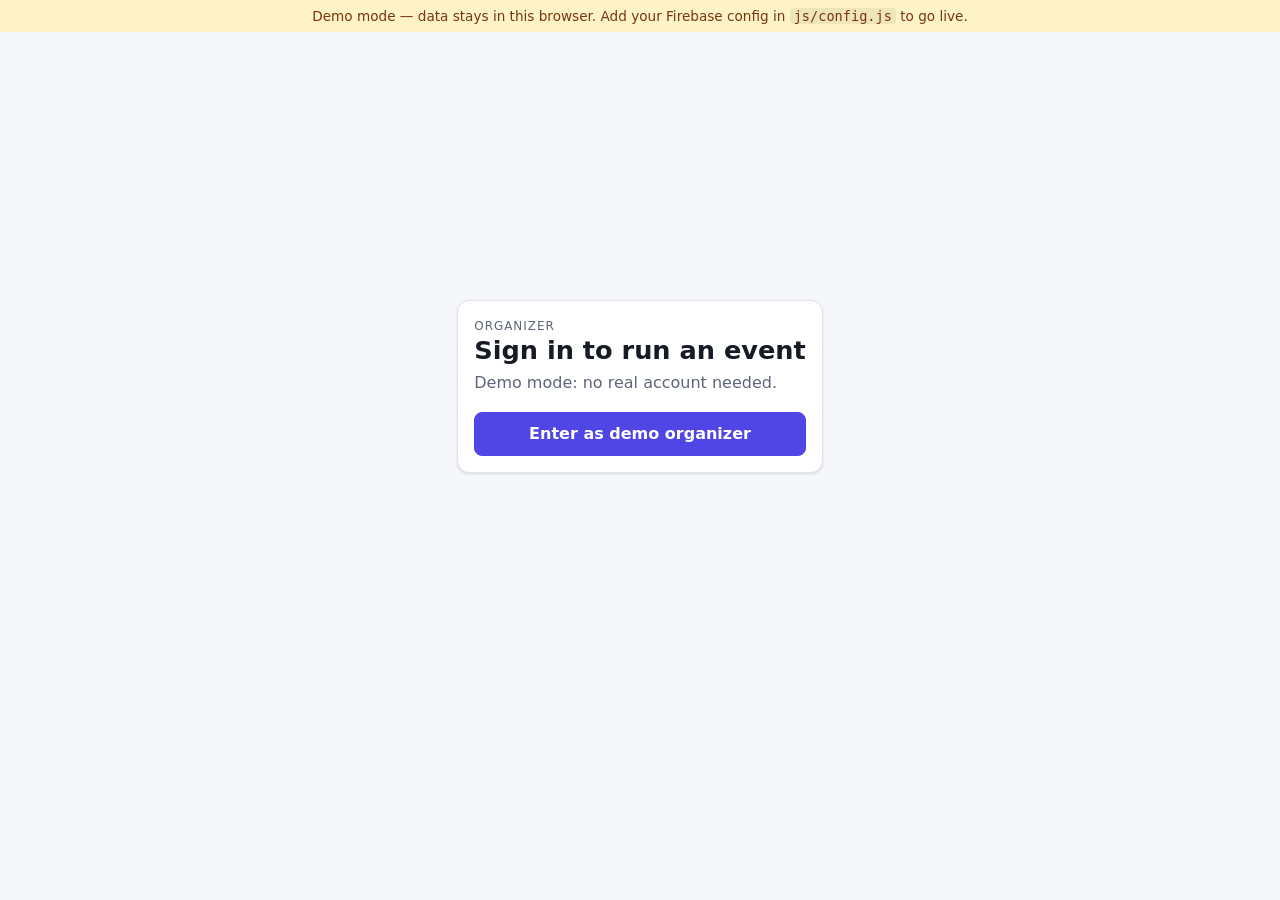
==== admin.html @ ae660f3b "Unconference planner: participant, organizer, and projector views Static GitHub Pages app with Fireb" ====
<!doctype html>
<html lang="en">
<head>
  <meta charset="utf-8" />
  <meta name="viewport" content="width=device-width, initial-scale=1" />
  <title>Unconference Organizer</title>
  <link rel="icon" href="data:image/svg+xml,<svg xmlns='http://www.w3.org/2000/svg' viewBox='0 0 100 100'><text y='.9em' font-size='90'>💡</text></svg>" />
  <link rel="stylesheet" href="css/style.css" />
  <script src="vendor/qrcode.js"></script>
</head>
<body class="page-admin">
  <div id="app"><p class="loading">Loading…</p></div>
  <noscript>This app needs JavaScript.</noscript>
  <script type="module" src="js/admin.js"></script>
</body>
</html>
---- css/style.css ----
:root {
  --bg: #f6f7fb;
  --surface: #ffffff;
  --surface-2: #f0f2f7;
  --text: #161b26;
  --muted: #5d6577;
  --border: #dfe3ec;
  --accent: #4f46e5;
  --accent-ink: #ffffff;
  --accent-soft: #eceafe;
  --ok: #15803d;
  --warn: #b45309;
  --bad: #b91c1c;
  --must: #4f46e5;
  --interested: #0e7490;
  --skip: #6b7280;
  --radius: 12px;
  --shadow: 0 1px 2px rgba(16, 24, 40, 0.06), 0 1px 3px rgba(16, 24, 40, 0.08);
  color-scheme: light;
}
@media (prefers-color-scheme: dark) {
  :root {
    --bg: #0f1218;
    --surface: #181c25;
    --surface-2: #222734;
    --text: #e8ebf2;
    --muted: #9aa3b5;
    --border: #2c3242;
    --accent: #8b85ff;
    --accent-ink: #0f1218;
    --accent-soft: #272552;
    --ok: #4ade80;
    --warn: #fbbf24;
    --bad: #f87171;
    --must: #8b85ff;
    --interested: #22d3ee;
    --skip: #9aa3b5;
    --shadow: none;
    color-scheme: dark;
  }
}

* { box-sizing: border-box; }
html { -webkit-text-size-adjust: 100%; }
body {
  margin: 0;
  background: var(--bg);
  color: var(--text);
  font: 16px/1.5 system-ui, -apple-system, 'Segoe UI', Roboto, sans-serif;
}
h1, h2, h3, h4 { line-height: 1.25; margin: 0 0 0.5rem; }
h1 { font-size: 1.6rem; }
h2 { font-size: 1.3rem; }
h3 { font-size: 1.05rem; }
h4 { font-size: 1rem; }
p { margin: 0 0 0.6rem; }
a { color: var(--accent); }
code { background: var(--surface-2); padding: 0 4px; border-radius: 4px; }

.wrap { max-width: 760px; margin: 0 auto; padding: 16px; }
.wrap.wide { max-width: 1200px; }
.wrap.narrow { max-width: 440px; }
.center-screen { min-height: 80vh; display: grid; place-items: center; }
.loading { color: var(--muted); text-align: center; padding: 3rem 0; }
.muted { color: var(--muted); }
.small { font-size: 0.85rem; }
.error { color: var(--bad); }
.bad { color: var(--bad); }
.center { text-align: center; }
.eyebrow { text-transform: uppercase; letter-spacing: 0.08em; font-size: 0.75rem; color: var(--muted); margin: 0; }
.row { display: flex; gap: 8px; align-items: center; }
.row.between { justify-content: space-between; }
.wrap-row { flex-wrap: wrap; }
.grow { flex: 1; min-width: 0; }
.stack { display: flex; flex-direction: column; gap: 12px; }
.stack.tight { gap: 4px; }

/* ---------- controls ---------- */
input, select, textarea {
  font: inherit;
  color: inherit;
  background: var(--surface);
  border: 1px solid var(--border);
  border-radius: 8px;
  padding: 8px 10px;
  width: 100%;
  max-width: 100%;
}
input[type='checkbox'], input[type='radio'] { width: auto; accent-color: var(--accent); }
input[type='color'] { width: 40px; height: 40px; padding: 2px; flex: none; }
input[type='number'] { width: 80px; }
input[type='time'] { width: auto; }
input:focus, select:focus, textarea:focus, button:focus-visible { outline: 2px solid var(--accent); outline-offset: 1px; }
label { display: flex; flex-direction: column; gap: 4px; font-weight: 500; font-size: 0.95rem; }
label.check { flex-direction: row; align-items: center; gap: 8px; font-weight: 400; }
label.inline { flex-direction: row; align-items: center; gap: 6px; font-weight: 400; }
fieldset { border: 1px solid var(--border); border-radius: 8px; padding: 8px 12px 12px; margin: 0; display: flex; flex-wrap: wrap; gap: 6px; }
fieldset label.check { width: 100%; }
legend { font-size: 0.85rem; color: var(--muted); padding: 0 4px; }
.big-input { font-size: 1.4rem; text-align: center; letter-spacing: 0.05em; padding: 12px; margin-bottom: 12px; }
.small-input { padding: 4px 8px; font-size: 0.85rem; }
.mono { font-family: ui-monospace, Menlo, Consolas, monospace; font-size: 0.8rem; }
textarea { resize: vertical; }

.btn {
  font: inherit;
  font-weight: 600;
  border: 1px solid var(--border);
  background: var(--surface);
  color: var(--text);
  border-radius: 8px;
  padding: 9px 14px;
  cursor: pointer;
  text-decoration: none;
  display: inline-flex;
  align-items: center;
  justify-content: center;
  gap: 6px;
  white-space: nowrap;
}
.btn:hover:not(:disabled) { border-color: var(--accent); }
.btn:disabled { opacity: 0.45; cursor: not-allowed; }
.btn.primary { background: var(--accent); border-color: var(--accent); color: var(--accent-ink); }
.btn.ghost { background: transparent; }
.btn.small { padding: 5px 10px; font-size: 0.85rem; }
.btn.block { width: 100%; margin-top: 8px; }
.btn.danger, .link.danger, .icon-btn.danger { color: var(--bad); }
.link { background: none; border: 0; padding: 0; color: var(--accent); cursor: pointer; font: inherit; text-decoration: underline; text-underline-offset: 2px; }
.link.muted { color: var(--muted); }
.icon-btn {
  border: 1px solid var(--border);
  background: var(--surface);
  color: var(--text);
  width: 34px;
  height: 34px;
  border-radius: 8px;
  cursor: pointer;
  font-size: 0.8rem;
  flex: none;
}
.icon-btn:disabled { opacity: 0.3; cursor: default; }
.chip {
  border: 1px solid var(--border);
  background: var(--surface);
  color: var(--text);
  border-radius: 999px;
  padding: 4px 12px;
  font: inherit;
  font-size: 0.85rem;
  cursor: pointer;
  display: inline-flex;
  align-items: center;
  gap: 4px;
}
.chip.on { background: var(--accent-soft); border-color: var(--accent); color: var(--text); }
.chip[style*='--c'].on { border-color: var(--c); background: color-mix(in srgb, var(--c) 15%, var(--surface)); }
.chip .x { border: 0; background: none; color: inherit; cursor: pointer; padding: 0 0 0 2px; font-size: 1rem; line-height: 1; }
.chips { display: flex; flex-wrap: wrap; gap: 6px; align-items: center; }
.chips select { width: auto; }
.pill {
  border: 1px solid var(--border);
  background: var(--surface-2);
  color: var(--text);
  border-radius: 999px;
  padding: 5px 12px;
  font: inherit;
  font-size: 0.85rem;
  cursor: pointer;
}
.pill.on { background: var(--accent); border-color: var(--accent); color: var(--accent-ink); }
.pill:disabled { opacity: 0.5; cursor: default; }

.card { background: var(--surface); border: 1px solid var(--border); border-radius: var(--radius); padding: 16px; box-shadow: var(--shadow); margin-bottom: 12px; }
.card.join h1 { margin-bottom: 4px; }
.card.join form { margin: 16px 0 8px; display: flex; flex-direction: column; gap: 12px; }
.card.hero { text-align: center; padding: 32px 16px; }
.empty { text-align: center; color: var(--muted); padding: 32px 16px; border: 1px dashed var(--border); border-radius: var(--radius); margin: 12px 0; }
.banner { border-radius: var(--radius); padding: 12px 16px; margin-bottom: 12px; }
.banner.info { background: var(--accent-soft); }
.demo-banner { background: #fef3c7; color: #78350f; text-align: center; font-size: 0.85rem; padding: 6px 12px; }
.demo-banner code { background: rgba(0, 0, 0, 0.06); }
.badge { display: inline-block; font-size: 0.75rem; font-weight: 600; padding: 2px 8px; border-radius: 999px; background: var(--surface-2); color: var(--muted); }
.badge.phase-ideas { background: #dbeafe; color: #1e40af; }
.badge.phase-curate { background: #fef3c7; color: #92400e; }
.badge.phase-vote { background: #ede9fe; color: #5b21b6; }
.badge.phase-schedule { background: #dcfce7; color: #166534; }
.badge.lead { background: #fde68a; color: #78350f; }
.tag { display: inline-block; font-size: 0.75rem; font-weight: 600; padding: 1px 8px; border-radius: 999px; background: color-mix(in srgb, var(--c, #888) 15%, var(--surface)); color: color-mix(in srgb, var(--c, #888) 75%, var(--text)); border: 1px solid color-mix(in srgb, var(--c, #888) 35%, transparent); }

/* ---------- top bar & tabs ---------- */
.topbar { background: var(--surface); border-bottom: 1px solid var(--border); }
.topbar-inner { display: flex; justify-content: space-between; align-items: center; gap: 12px; padding-top: 10px; padding-bottom: 10px; }
.ev-title { font-weight: 700; }
.me { display: flex; gap: 12px; align-items: center; font-size: 0.9rem; flex-wrap: wrap; justify-content: flex-end; }
.intro { margin: 8px 0 12px; }
.tabs { display: flex; gap: 4px; border-bottom: 1px solid var(--border); margin: 8px 0 16px; overflow-x: auto; }
.tab { border: 0; background: none; font: inherit; font-weight: 600; color: var(--muted); padding: 10px 12px; cursor: pointer; border-bottom: 3px solid transparent; white-space: nowrap; }
.tab.active { color: var(--text); border-bottom-color: var(--accent); }
.tab .count { background: var(--surface-2); border-radius: 999px; padding: 0 7px; font-size: 0.75rem; margin-left: 2px; }
.toolbar { display: flex; flex-wrap: wrap; justify-content: space-between; gap: 8px; align-items: center; margin-bottom: 12px; }
.toolbar > select { width: auto; }

/* ---------- ranking ---------- */
.rank-list { list-style: none; padding: 0; margin: 12px 0; display: flex; flex-direction: column; gap: 8px; }
.rank-item { display: flex; align-items: center; gap: 12px; padding: 10px 12px; border: 1px solid var(--border); border-left: 5px solid var(--c); border-radius: 10px; background: var(--surface); cursor: grab; }
.rank-item.dragging { opacity: 0.5; }
.rank-num { font-size: 1.3rem; font-weight: 800; width: 1.5em; text-align: center; color: var(--c); }
.rank-text { flex: 1; display: flex; flex-direction: column; min-width: 0; }
.rank-text .muted { font-size: 0.85rem; }
.rank-btns { display: flex; gap: 4px; }
.saved { color: var(--ok); font-weight: 600; }

.bars { display: flex; flex-direction: column; gap: 8px; }
.bar-row { display: grid; grid-template-columns: minmax(0, 11rem) 1fr 3rem; gap: 10px; align-items: center; }
.bar-label { font-size: 0.9rem; overflow: hidden; text-overflow: ellipsis; white-space: nowrap; }
.bar { height: 14px; background: var(--surface-2); border-radius: 999px; overflow: hidden; display: block; }
.bar > span { display: block; height: 100%; border-radius: 999px; background: var(--accent); transition: width 0.4s ease; }
.bar-val { font-weight: 700; text-align: right; font-variant-numeric: tabular-nums; }
.bar-val small { font-weight: 400; color: var(--muted); }

/* ---------- ideas ---------- */
.idea-list { display: flex; flex-direction: column; gap: 0; }
.idea { border-left: 4px solid var(--c, var(--border)); }
.idea h4 { margin: 6px 0 4px; }
.idea p { margin-bottom: 6px; }
.idea-head { display: flex; justify-content: space-between; gap: 8px; align-items: center; }
.idea-actions { display: flex; flex-wrap: wrap; gap: 6px; margin-top: 8px; }
.leads-line { color: var(--muted); }
.comments { margin-top: 10px; border-top: 1px solid var(--border); padding-top: 8px; display: flex; flex-direction: column; gap: 6px; }
.comment { font-size: 0.9rem; background: var(--surface-2); padding: 6px 10px; border-radius: 8px; }
.comment-form { display: flex; gap: 6px; }
.similar { background: #fffbeb; color: #78350f; border: 1px solid #fde68a; border-radius: 10px; padding: 10px 12px; }
.similar .muted { color: #92400e; }
.similar-item { display: flex; justify-content: space-between; align-items: center; gap: 8px; padding: 6px 0; border-top: 1px solid #fde68a; }

/* ---------- sessions / voting ---------- */
.session-group { margin-bottom: 20px; }
.group-title { border-left: 4px solid var(--c, var(--border)); padding-left: 8px; }
.session { border-left: 4px solid var(--c, var(--border)); }
.session.voted-must { box-shadow: 0 0 0 2px var(--must); }
.session.voted-skip { opacity: 0.65; }
.session.has-dots { box-shadow: 0 0 0 2px var(--accent); }
.sources { margin: 6px 0; padding-left: 20px; font-size: 0.9rem; }
.vote-row { display: flex; flex-wrap: wrap; justify-content: space-between; align-items: center; gap: 8px; margin-top: 10px; }
.seg { display: inline-flex; border: 1px solid var(--border); border-radius: 10px; overflow: hidden; }
.seg-btn { border: 0; background: var(--surface); color: var(--text); font: inherit; font-size: 0.9rem; padding: 8px 12px; cursor: pointer; border-right: 1px solid var(--border); }
.seg-btn:last-child { border-right: 0; }
.seg-btn.on.must { background: var(--must); color: #fff; }
.seg-btn.on.interested { background: var(--interested); color: #fff; }
.seg-btn.on.skip { background: var(--skip); color: #fff; }
.stepper { display: inline-flex; align-items: center; gap: 8px; }
.dot-count { display: inline-flex; gap: 3px; min-width: 60px; justify-content: center; flex-wrap: wrap; }
.dot { width: 14px; height: 14px; border-radius: 50%; background: var(--accent); display: inline-block; }
.dot.used { background: var(--surface-2); border: 1px solid var(--border); }
.sticky-status { position: sticky; top: 8px; z-index: 5; background: var(--surface); border: 1px solid var(--border); border-radius: 999px; padding: 8px 16px; margin-bottom: 16px; display: flex; align-items: center; gap: 10px; box-shadow: var(--shadow); }
.dots-left { display: inline-flex; gap: 4px; flex-wrap: wrap; }
.small-bar { width: 120px; height: 10px; }

/* ---------- schedule ---------- */
.sched { display: flex; flex-direction: column; gap: 8px; }
.sched-row { display: grid; grid-template-columns: 5.5rem 1fr; gap: 12px; align-items: stretch; }
.sched-time { font-weight: 700; font-variant-numeric: tabular-nums; padding-top: 8px; }
.sched-time span { display: block; font-weight: 400; color: var(--muted); font-size: 0.85em; }
.sched-plenary { background: var(--surface-2); border-radius: 10px; padding: 10px 14px; font-weight: 600; }
.sched-rooms { display: grid; grid-template-columns: repeat(var(--n), minmax(0, 1fr)); gap: 8px; }
.sched-cell { background: var(--surface); border: 1px solid var(--border); border-top: 4px solid var(--c, var(--border)); border-radius: 10px; padding: 8px 12px; }
.sched-cell .room { font-size: 0.75rem; text-transform: uppercase; letter-spacing: 0.05em; color: var(--muted); }
.sched-cell .title { font-weight: 600; }
.sched-cell .leaders { font-size: 0.85rem; color: var(--muted); }
.sched-cell.mine { box-shadow: 0 0 0 2px var(--accent); }
.sched-cell.open { border-style: dashed; }
@media (max-width: 560px) {
  .sched-row { grid-template-columns: 1fr; gap: 4px; }
  .sched-time { padding-top: 0; }
  .sched-rooms { grid-template-columns: 1fr; }
  .bar-row { grid-template-columns: minmax(0, 7rem) 1fr 2.5rem; }
}

.myday { list-style: none; padding: 0; margin: 0; display: flex; flex-direction: column; gap: 10px; }
.myday-item { display: grid; grid-template-columns: 5.5rem 1fr; gap: 12px; }
.myday-item.plenary .myday-body { background: var(--surface-2); border-radius: 10px; padding: 10px 14px; }
.myday-item.breakout .myday-body { display: flex; flex-direction: column; gap: 4px; }
.pick { background: var(--surface); border: 1px solid var(--border); border-left: 5px solid var(--c, var(--accent)); border-radius: 10px; padding: 10px 14px; display: flex; flex-wrap: wrap; gap: 8px; align-items: center; }
.pick.open { border-left-color: var(--border); border-style: dashed; }
.room-pill { background: var(--accent-soft); border-radius: 999px; padding: 1px 10px; font-size: 0.85rem; font-weight: 600; }
.alts { color: var(--muted); }

/* ---------- modal & toast ---------- */
.modal-back { position: fixed; inset: 0; background: rgba(10, 12, 20, 0.5); display: grid; place-items: center; z-index: 50; padding: 16px; }
.modal { background: var(--surface); border-radius: var(--radius); padding: 20px; width: min(520px, 100%); max-height: 90vh; overflow: auto; display: flex; flex-direction: column; gap: 12px; }
.modal.wide { width: min(860px, 100%); }
.modal-head { display: flex; justify-content: space-between; align-items: center; gap: 8px; }
.modal-head h3 { margin: 0; }
.toast { position: fixed; left: 50%; bottom: 24px; transform: translate(-50%, 20px); background: var(--text); color: var(--bg); padding: 10px 18px; border-radius: 999px; opacity: 0; transition: all 0.2s; pointer-events: none; z-index: 100; max-width: calc(100% - 32px); }
.toast.show { opacity: 1; transform: translate(-50%, 0); }
.toast.err { background: var(--bad); color: #fff; }

/* ---------- admin ---------- */
.event-list { display: grid; grid-template-columns: repeat(auto-fill, minmax(240px, 1fr)); gap: 12px; margin-top: 12px; }
.event-pick { text-align: left; display: flex; flex-direction: column; gap: 4px; cursor: pointer; font: inherit; color: inherit; align-items: flex-start; }
.event-pick:hover { border-color: var(--accent); }
.email-signin { margin-top: 12px; }
.email-signin summary { cursor: pointer; color: var(--muted); font-size: 0.9rem; }
.email-signin form { margin-top: 8px; }
.stepper-bar { background: var(--surface); border: 1px solid var(--border); border-radius: var(--radius); padding: 12px; margin: 12px 0; }
.phases { list-style: none; display: flex; gap: 4px; padding: 0; margin: 0 0 10px; overflow-x: auto; }
.phases li { flex: 1; min-width: 110px; }
.phases button { width: 100%; font: inherit; font-size: 0.85rem; font-weight: 600; border: 1px solid var(--border); background: var(--surface-2); color: var(--muted); border-radius: 8px; padding: 8px; cursor: pointer; display: flex; gap: 6px; align-items: center; justify-content: center; }
.phases .num { width: 20px; height: 20px; border-radius: 50%; background: var(--border); color: var(--text); display: inline-grid; place-items: center; font-size: 0.75rem; }
.phases li.done button { color: var(--text); }
.phases li.done .num { background: var(--ok); color: #fff; }
.phases li.now button { background: var(--accent); color: var(--accent-ink); border-color: var(--accent); }
.phases li.now .num { background: var(--accent-ink); color: var(--accent); }
.phase-help { display: flex; justify-content: space-between; align-items: center; gap: 12px; flex-wrap: wrap; }
.grid-2 { display: grid; grid-template-columns: repeat(auto-fit, minmax(min(100%, 420px), 1fr)); gap: 12px; align-items: start; }
.grid-2 .card { margin-bottom: 0; }
.join-box { display: flex; gap: 16px; align-items: center; flex-wrap: wrap; }
.join-box .qr { width: 140px; }
.qr svg { width: 100%; height: auto; display: block; background: #fff; border-radius: 8px; }
.code { font-size: 1.4rem; letter-spacing: 0.05em; }
.stats { display: grid; grid-template-columns: repeat(auto-fit, minmax(90px, 1fr)); gap: 8px; margin-bottom: 8px; }
.stats > div { background: var(--surface-2); border-radius: 10px; padding: 10px; display: flex; flex-direction: column; }
.stats strong { font-size: 1.5rem; }
.stats span { font-size: 0.8rem; color: var(--muted); }
.stats .warn strong { color: var(--warn); }
.stats .bad strong { color: var(--bad); }
.stats.compact { margin: 12px 0; }
.people { list-style: none; padding: 0; margin: 0; max-height: 360px; overflow: auto; }
.people li { display: flex; justify-content: space-between; gap: 8px; padding: 6px 0; border-bottom: 1px solid var(--border); }
.people li .small { display: flex; gap: 6px; align-items: center; white-space: nowrap; }
.dupes summary { cursor: pointer; }
.dupe-row { display: flex; justify-content: space-between; align-items: center; gap: 8px; padding: 6px 0; border-top: 1px solid var(--border); font-size: 0.9rem; }
.selection-bar { position: sticky; top: 8px; z-index: 5; display: flex; flex-wrap: wrap; gap: 8px; align-items: center; background: var(--surface); border: 1px solid var(--border); border-radius: var(--radius); padding: 8px 12px; margin-bottom: 12px; }
.selection-bar.active { border-color: var(--accent); box-shadow: 0 0 0 1px var(--accent); }
.selection-bar select { width: auto; max-width: 240px; padding: 5px 8px; font-size: 0.85rem; }
.idea-table { display: flex; flex-direction: column; gap: 6px; }
.idea-row { display: flex; flex-direction: row; gap: 12px; align-items: flex-start; padding: 10px 12px; background: var(--surface); border: 1px solid var(--border); border-radius: 10px; font-weight: 400; cursor: pointer; }
.idea-row.selected { border-color: var(--accent); background: var(--accent-soft); }
.idea-row input { margin-top: 5px; }
.idea-main { flex: 1; min-width: 0; display: flex; flex-direction: column; gap: 2px; }
.idea-nums { display: flex; flex-direction: column; align-items: flex-end; font-weight: 700; white-space: nowrap; }
.in-session { color: var(--ok); }
.ai-preview { display: flex; flex-direction: column; gap: 8px; }
.small-card { padding: 10px 12px; margin: 0; }
.session-admin-list { display: flex; flex-direction: column; }
.session-edit { display: flex; gap: 16px; border-left: 5px solid var(--c); }
.session-edit-main { flex: 1; min-width: 0; display: flex; flex-direction: column; gap: 8px; }
.session-edit-main select { width: auto; }
.session-edit-main form.inline { display: inline-flex; }
.session-edit-main .small-input { width: 140px; }
.title-input { font-weight: 700; font-size: 1.05rem; }
.session-edit-side { width: 150px; flex: none; display: flex; flex-direction: column; align-items: flex-end; gap: 6px; text-align: right; }
.demand { display: flex; flex-direction: column; align-items: flex-end; }
.demand strong { font-size: 1.8rem; line-height: 1; }
.demand span { font-size: 0.75rem; color: var(--muted); }
@media (max-width: 600px) {
  .session-edit { flex-direction: column; }
  .session-edit-side { width: auto; flex-direction: row; align-items: center; }
}
.sched-editor { display: flex; flex-direction: column; gap: 8px; margin-bottom: 16px; overflow-x: auto; }
.se-head, .se-row { display: grid; grid-template-columns: 9rem repeat(var(--n), minmax(180px, 1fr)); gap: 8px; }
.se-head { font-weight: 700; font-size: 0.9rem; }
.se-slot { display: flex; flex-direction: column; justify-content: center; }
.se-cell { background: var(--surface); border: 1px solid var(--border); border-radius: 10px; padding: 8px; display: flex; flex-direction: column; gap: 4px; }
.se-cell.locked { border-color: var(--warn); }
.se-cell.over { background: color-mix(in srgb, var(--warn) 12%, var(--surface)); }
.se-cell select { font-size: 0.9rem; padding: 6px; }
.se-meta { display: flex; justify-content: space-between; font-size: 0.8rem; color: var(--muted); }
.switch { display: inline-flex; flex-direction: row; align-items: center; gap: 6px; font-size: 0.85rem; border: 1px solid var(--border); border-radius: 999px; padding: 4px 12px; cursor: pointer; }
.switch.on { background: #dcfce7; color: #166534; border-color: #86efac; }
.plain { list-style: none; padding: 0; margin: 0; }
.plain li { padding: 4px 0; border-bottom: 1px solid var(--border); }
.save-bar { position: sticky; top: 8px; z-index: 5; display: flex; justify-content: space-between; align-items: center; gap: 8px; background: var(--surface); border: 1px solid var(--border); border-radius: var(--radius); padding: 8px 12px; margin-bottom: 12px; }
.save-bar.dirty { border-color: var(--warn); }
.edit-row { display: flex; gap: 8px; align-items: center; }
.agenda-row { flex-wrap: wrap; }
.agenda-row select { width: auto; }
.row-btns { display: flex; gap: 4px; }
.row-btns .icon-btn { width: 30px; height: 30px; }

/* ---------- projector ---------- */
.page-display { overflow: hidden; }
.display { display: grid; grid-template-columns: 300px 1fr; min-height: 100vh; font-size: 1.15rem; }
.d-side { background: var(--surface); border-right: 1px solid var(--border); padding: 24px; display: flex; flex-direction: column; gap: 12px; align-items: center; text-align: center; }
.d-title { font-size: 1.5rem; font-weight: 800; line-height: 1.2; }
.d-side .qr { width: 100%; max-width: 240px; }
.d-url { font-weight: 600; word-break: break-all; }
.d-code strong { font-size: 2rem; letter-spacing: 0.05em; display: block; }
.d-count strong { font-size: 2.2rem; }
.fs-btn { margin-top: auto; }
.d-main { padding: 28px; overflow: auto; max-height: 100vh; }
.d-hero { display: grid; place-items: center; text-align: center; min-height: 70vh; }
.d-hero h1 { font-size: 4rem; }
.d-hero p { font-size: 1.6rem; }
.d-cols { display: grid; grid-template-columns: minmax(0, 1fr) minmax(0, 1.4fr); gap: 32px; }
.d-cols h2, .d-main h2 { font-size: 1.6rem; }
.wall { display: grid; grid-template-columns: repeat(auto-fill, minmax(240px, 1fr)); gap: 10px; }
.wall-card { background: var(--surface); border: 1px solid var(--border); border-left: 6px solid var(--c); border-radius: 10px; padding: 12px 14px; display: flex; gap: 10px; align-items: flex-start; flex-direction: row; font-weight: 600; }
.wall-card .tag { flex: none; }
.wall-votes { color: var(--muted); font-variant-numeric: tabular-nums; white-space: nowrap; }
.wall-card.fresh { animation: pop 1.2s ease; }
@keyframes pop { 0% { transform: scale(0.9); box-shadow: 0 0 0 6px var(--accent); } 100% { transform: scale(1); } }
.display .bar-label { font-size: 1.05rem; }
.big-bars .bar-row { grid-template-columns: minmax(0, 24rem) 1fr 6rem; }
.big-bars .bar { height: 22px; }
.sched.big { font-size: 1.2rem; }
.sched.big .sched-time { width: auto; }
@media (max-width: 800px) {
  .page-display { overflow: auto; }
  .display { grid-template-columns: 1fr; }
  .d-side { border-right: 0; border-bottom: 1px solid var(--border); }
  .d-main { max-height: none; }
  .d-cols { grid-template-columns: 1fr; }
  .big-bars .bar-row { grid-template-columns: minmax(0, 9rem) 1fr 4rem; }
}

@media print {
  body { background: #fff; color: #000; }
  .topbar, .stepper-bar, .tabs, .toolbar, .stats, .sched-editor, .grid-2, .demo-banner { display: none !important; }
  .print-area { border: 0; box-shadow: none; }
}
@media (prefers-reduced-motion: reduce) {
  * { transition: none !important; animation: none !important; }
}
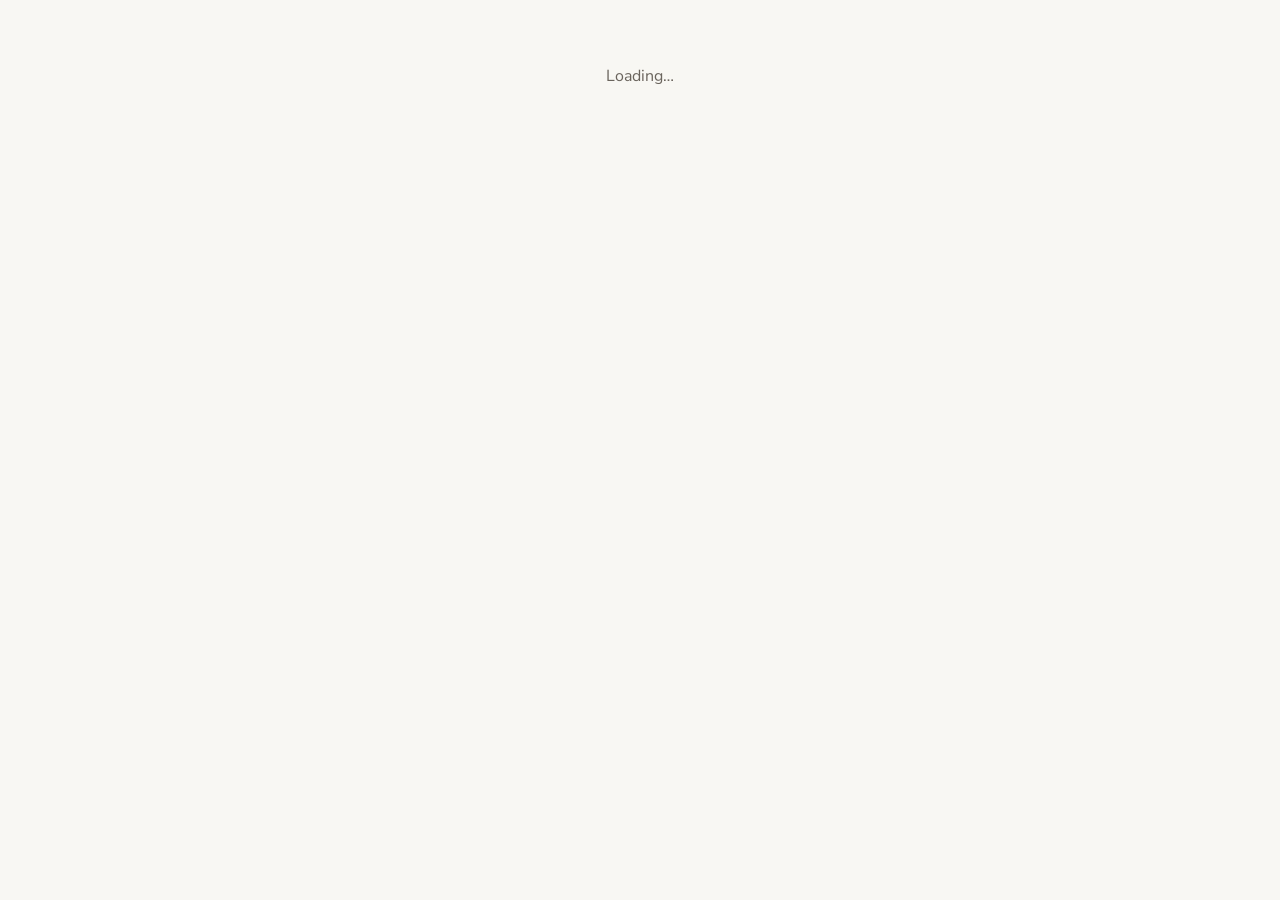
==== commit d884f96d: "Dawson branding and a clearer, step-by-step experience - Dawson logo, brand palette, and the brand m" ====
--- a/admin.html
+++ b/admin.html
@@ -3,8 +3,10 @@
 <head>
   <meta charset="utf-8" />
   <meta name="viewport" content="width=device-width, initial-scale=1" />
-  <title>Unconference Organizer</title>
-  <link rel="icon" href="data:image/svg+xml,<svg xmlns='http://www.w3.org/2000/svg' viewBox='0 0 100 100'><text y='.9em' font-size='90'>💡</text></svg>" />
+  <title>Dawson Unconference · Organizer</title>
+  <link rel="icon" type="image/png" href="assets/dawson-mark.png" />
+  <meta name="theme-color" content="#0033a0" />
+  <link rel="preload" href="vendor/fonts/nunito-sans-latin-400-normal.woff2" as="font" type="font/woff2" crossorigin />
   <link rel="stylesheet" href="css/style.css" />
   <script src="vendor/qrcode.js"></script>
 </head>
--- a/css/style.css
+++ b/css/style.css
@@ -1,115 +1,130 @@
+/* Dawson School brand (2023 brand manual). Always light.
+   Fonts: Crimson Pro stands in for Minion Pro, Nunito Sans for Avenir (per the manual). */
+@font-face { font-family: 'Nunito Sans'; font-weight: 400; font-display: swap; src: url('../vendor/fonts/nunito-sans-latin-400-normal.woff2') format('woff2'); }
+@font-face { font-family: 'Nunito Sans'; font-weight: 600; font-display: swap; src: url('../vendor/fonts/nunito-sans-latin-600-normal.woff2') format('woff2'); }
+@font-face { font-family: 'Nunito Sans'; font-weight: 700; font-display: swap; src: url('../vendor/fonts/nunito-sans-latin-700-normal.woff2') format('woff2'); }
+@font-face { font-family: 'Nunito Sans'; font-weight: 800; font-display: swap; src: url('../vendor/fonts/nunito-sans-latin-800-normal.woff2') format('woff2'); }
+@font-face { font-family: 'Crimson Pro'; font-weight: 600; font-display: swap; src: url('../vendor/fonts/crimson-pro-latin-600-normal.woff2') format('woff2'); }
+@font-face { font-family: 'Crimson Pro'; font-weight: 700; font-display: swap; src: url('../vendor/fonts/crimson-pro-latin-700-normal.woff2') format('woff2'); }
+
 :root {
-  --bg: #f6f7fb;
+  /* Brand */
+  --blue: #0033a0;      /* Dawson Blue */
+  --navy: #00205b;      /* Royal Blue */
+  --sky: #7bb0d4;       /* Carolina Blue */
+  --alabaster: #edeae0;
+  --teal: #22aca3;      /* Light Sea Green */
+  --purple: #4d1551;    /* Rich Purple */
+  --orange: #ff9966;    /* Atomic Orange */
+  --charcoal: #413c38;
+  --silver: #bfbfbf;
+  /* Roles */
+  --bg: #f8f7f3;
   --surface: #ffffff;
-  --surface-2: #f0f2f7;
-  --text: #161b26;
-  --muted: #5d6577;
-  --border: #dfe3ec;
-  --accent: #4f46e5;
+  --surface-2: #f3f1ea;
+  --text: #2a2723;
+  --muted: #6a645d;
+  --border: #e3dfd4;
+  --accent: var(--blue);
   --accent-ink: #ffffff;
-  --accent-soft: #eceafe;
-  --ok: #15803d;
-  --warn: #b45309;
-  --bad: #b91c1c;
-  --must: #4f46e5;
-  --interested: #0e7490;
-  --skip: #6b7280;
-  --radius: 12px;
-  --shadow: 0 1px 2px rgba(16, 24, 40, 0.06), 0 1px 3px rgba(16, 24, 40, 0.08);
+  --accent-soft: #e8eef8;
+  --sky-soft: #e4eff7;
+  --ok: #137a73;
+  --ok-soft: #e3f4f2;
+  --warn: #9a4a12;
+  --warn-soft: #fff1e8;
+  --bad: #b42318;
+  --radius: 14px;
+  --shadow: 0 1px 2px rgba(0, 32, 91, 0.06), 0 2px 10px rgba(0, 32, 91, 0.05);
+  --serif: 'Crimson Pro', 'Times New Roman', Georgia, serif;
+  --sans: 'Nunito Sans', Arial, system-ui, sans-serif;
   color-scheme: light;
-}
-@media (prefers-color-scheme: dark) {
-  :root {
-    --bg: #0f1218;
-    --surface: #181c25;
-    --surface-2: #222734;
-    --text: #e8ebf2;
-    --muted: #9aa3b5;
-    --border: #2c3242;
-    --accent: #8b85ff;
-    --accent-ink: #0f1218;
-    --accent-soft: #272552;
-    --ok: #4ade80;
-    --warn: #fbbf24;
-    --bad: #f87171;
-    --must: #8b85ff;
-    --interested: #22d3ee;
-    --skip: #9aa3b5;
-    --shadow: none;
-    color-scheme: dark;
-  }
 }
 
 * { box-sizing: border-box; }
 html { -webkit-text-size-adjust: 100%; }
-body {
-  margin: 0;
-  background: var(--bg);
-  color: var(--text);
-  font: 16px/1.5 system-ui, -apple-system, 'Segoe UI', Roboto, sans-serif;
-}
-h1, h2, h3, h4 { line-height: 1.25; margin: 0 0 0.5rem; }
-h1 { font-size: 1.6rem; }
-h2 { font-size: 1.3rem; }
-h3 { font-size: 1.05rem; }
-h4 { font-size: 1rem; }
+body { margin: 0; background: var(--bg); color: var(--text); font: 16px/1.5 var(--sans); }
+h1, h2, h3, h4 { line-height: 1.2; margin: 0 0 0.4rem; color: var(--navy); }
+h1, h2 { font-family: var(--serif); font-weight: 700; letter-spacing: -0.005em; }
+h1 { font-size: 2rem; }
+h2 { font-size: 1.6rem; }
+h3 { font-size: 1.15rem; font-weight: 800; }
+h4 { font-size: 1.05rem; font-weight: 700; }
 p { margin: 0 0 0.6rem; }
-a { color: var(--accent); }
+a { color: var(--blue); }
 code { background: var(--surface-2); padding: 0 4px; border-radius: 4px; }
 
 .wrap { max-width: 760px; margin: 0 auto; padding: 16px; }
 .wrap.wide { max-width: 1200px; }
-.wrap.narrow { max-width: 440px; }
-.center-screen { min-height: 80vh; display: grid; place-items: center; }
+.wrap.narrow { max-width: 460px; }
+.center-screen { min-height: 85vh; display: grid; place-items: center; }
 .loading { color: var(--muted); text-align: center; padding: 3rem 0; }
 .muted { color: var(--muted); }
-.small { font-size: 0.85rem; }
-.error { color: var(--bad); }
+.small { font-size: 0.875rem; }
+.error { color: var(--bad); font-weight: 600; }
 .bad { color: var(--bad); }
 .center { text-align: center; }
-.eyebrow { text-transform: uppercase; letter-spacing: 0.08em; font-size: 0.75rem; color: var(--muted); margin: 0; }
+.eyebrow { text-transform: uppercase; letter-spacing: 0.1em; font-size: 0.75rem; font-weight: 800; color: var(--blue); margin: 0 0 4px; }
 .row { display: flex; gap: 8px; align-items: center; }
 .row.between { justify-content: space-between; }
+.center-row { justify-content: center; flex-wrap: wrap; }
 .wrap-row { flex-wrap: wrap; }
 .grow { flex: 1; min-width: 0; }
-.stack { display: flex; flex-direction: column; gap: 12px; }
+.stack { display: flex; flex-direction: column; gap: 14px; }
 .stack.tight { gap: 4px; }
+
+/* ---------- logo & header ---------- */
+.logo { display: block; height: 40px; width: auto; }
+.join-logo { height: 64px; margin: 4px auto 18px; }
+.site-header { background: var(--surface); border-bottom: 3px solid var(--blue); }
+.header-inner { display: flex; justify-content: space-between; align-items: center; gap: 12px; padding-top: 10px; padding-bottom: 10px; }
+.brand { display: flex; align-items: center; gap: 14px; min-width: 0; }
+.app-name { font-family: var(--serif); font-weight: 700; font-size: 1.25rem; color: var(--navy); border-left: 1px solid var(--border); padding-left: 14px; }
+.ev-title { font-weight: 800; color: var(--navy); }
+.me { display: flex; gap: 14px; align-items: center; font-size: 0.95rem; flex-wrap: wrap; justify-content: flex-end; }
+.event-title { margin: 18px 0 14px; font-size: 1.9rem; }
+.demo-banner { background: #fff4e0; color: #6b3d00; text-align: center; font-size: 0.85rem; padding: 6px 12px; }
+.demo-banner code { background: rgba(0, 0, 0, 0.06); }
 
 /* ---------- controls ---------- */
 input, select, textarea {
   font: inherit;
+  /* 16px+ keeps iOS Safari from zooming in when a field is tapped. */
+  font-size: 1rem;
+  font-weight: 400;
   color: inherit;
   background: var(--surface);
-  border: 1px solid var(--border);
-  border-radius: 8px;
-  padding: 8px 10px;
+  border: 1px solid #d3cec1;
+  border-radius: 10px;
+  padding: 10px 12px;
   width: 100%;
   max-width: 100%;
 }
-input[type='checkbox'], input[type='radio'] { width: auto; accent-color: var(--accent); }
-input[type='color'] { width: 40px; height: 40px; padding: 2px; flex: none; }
-input[type='number'] { width: 80px; }
+input[type='checkbox'], input[type='radio'] { width: 20px; height: 20px; accent-color: var(--blue); flex: none; }
+input[type='color'] { width: 42px; height: 42px; padding: 2px; flex: none; }
+input[type='number'] { width: 84px; }
 input[type='time'] { width: auto; }
-input:focus, select:focus, textarea:focus, button:focus-visible { outline: 2px solid var(--accent); outline-offset: 1px; }
-label { display: flex; flex-direction: column; gap: 4px; font-weight: 500; font-size: 0.95rem; }
-label.check { flex-direction: row; align-items: center; gap: 8px; font-weight: 400; }
-label.inline { flex-direction: row; align-items: center; gap: 6px; font-weight: 400; }
-fieldset { border: 1px solid var(--border); border-radius: 8px; padding: 8px 12px 12px; margin: 0; display: flex; flex-wrap: wrap; gap: 6px; }
+input:focus, select:focus, textarea:focus { outline: 3px solid var(--sky); outline-offset: 0; border-color: var(--blue); }
+button:focus-visible, a:focus-visible, summary:focus-visible { outline: 3px solid var(--sky); outline-offset: 2px; }
+label { display: flex; flex-direction: column; gap: 6px; font-weight: 700; font-size: 0.95rem; color: var(--navy); }
+label.check { flex-direction: row; align-items: center; gap: 10px; font-weight: 400; color: var(--text); }
+label.inline { flex-direction: row; align-items: center; gap: 6px; font-weight: 400; color: var(--text); }
+fieldset { border: 1px solid var(--border); border-radius: 10px; padding: 8px 12px 12px; margin: 0; display: flex; flex-wrap: wrap; gap: 8px; }
 fieldset label.check { width: 100%; }
-legend { font-size: 0.85rem; color: var(--muted); padding: 0 4px; }
-.big-input { font-size: 1.4rem; text-align: center; letter-spacing: 0.05em; padding: 12px; margin-bottom: 12px; }
-.small-input { padding: 4px 8px; font-size: 0.85rem; }
+legend { font-size: 0.9rem; font-weight: 700; color: var(--navy); padding: 0 4px; }
+.big-input { font-size: 1.5rem; text-align: center; letter-spacing: 0.06em; padding: 14px; }
+.small-input { padding: 6px 10px; font-size: 0.9rem; }
 .mono { font-family: ui-monospace, Menlo, Consolas, monospace; font-size: 0.8rem; }
 textarea { resize: vertical; }
 
 .btn {
   font: inherit;
-  font-weight: 600;
-  border: 1px solid var(--border);
+  font-weight: 700;
+  border: 1.5px solid #cfc9bb;
   background: var(--surface);
-  color: var(--text);
-  border-radius: 8px;
-  padding: 9px 14px;
+  color: var(--navy);
+  border-radius: 999px;
+  padding: 10px 18px;
   cursor: pointer;
   text-decoration: none;
   display: inline-flex;
@@ -117,308 +132,408 @@
   justify-content: center;
   gap: 6px;
   white-space: nowrap;
-}
-.btn:hover:not(:disabled) { border-color: var(--accent); }
+  min-height: 44px;
+}
+.btn:hover:not(:disabled) { border-color: var(--blue); }
 .btn:disabled { opacity: 0.45; cursor: not-allowed; }
-.btn.primary { background: var(--accent); border-color: var(--accent); color: var(--accent-ink); }
+.btn.primary { background: var(--blue); border-color: var(--blue); color: #fff; }
+.btn.primary:hover:not(:disabled) { background: var(--navy); border-color: var(--navy); }
 .btn.ghost { background: transparent; }
-.btn.small { padding: 5px 10px; font-size: 0.85rem; }
-.btn.block { width: 100%; margin-top: 8px; }
+.btn.small { padding: 6px 14px; font-size: 0.875rem; min-height: 36px; }
+.btn.block { width: 100%; }
 .btn.danger, .link.danger, .icon-btn.danger { color: var(--bad); }
-.link { background: none; border: 0; padding: 0; color: var(--accent); cursor: pointer; font: inherit; text-decoration: underline; text-underline-offset: 2px; }
+.link { background: none; border: 0; padding: 0; color: var(--blue); cursor: pointer; font: inherit; font-weight: 600; text-decoration: underline; text-underline-offset: 3px; }
 .link.muted { color: var(--muted); }
 .icon-btn {
-  border: 1px solid var(--border);
+  border: 1.5px solid var(--border);
   background: var(--surface);
-  color: var(--text);
-  width: 34px;
-  height: 34px;
-  border-radius: 8px;
+  color: var(--navy);
+  width: 40px;
+  height: 40px;
+  border-radius: 10px;
   cursor: pointer;
-  font-size: 0.8rem;
+  font-size: 0.85rem;
   flex: none;
 }
+.icon-btn:hover:not(:disabled) { border-color: var(--blue); }
 .icon-btn:disabled { opacity: 0.3; cursor: default; }
 .chip {
-  border: 1px solid var(--border);
+  border: 1.5px solid var(--border);
   background: var(--surface);
   color: var(--text);
   border-radius: 999px;
-  padding: 4px 12px;
+  padding: 6px 14px;
   font: inherit;
-  font-size: 0.85rem;
+  font-size: 0.9rem;
+  font-weight: 600;
   cursor: pointer;
   display: inline-flex;
   align-items: center;
   gap: 4px;
 }
-.chip.on { background: var(--accent-soft); border-color: var(--accent); color: var(--text); }
-.chip[style*='--c'].on { border-color: var(--c); background: color-mix(in srgb, var(--c) 15%, var(--surface)); }
-.chip .x { border: 0; background: none; color: inherit; cursor: pointer; padding: 0 0 0 2px; font-size: 1rem; line-height: 1; }
-.chips { display: flex; flex-wrap: wrap; gap: 6px; align-items: center; }
+.chip.on { background: var(--blue); border-color: var(--blue); color: #fff; }
+.chip[style*='--c'].on { background: var(--c); border-color: var(--c); color: #fff; }
+.chip .x { border: 0; background: none; color: inherit; cursor: pointer; padding: 0 0 0 2px; font-size: 1.05rem; line-height: 1; }
+.chips { display: flex; flex-wrap: wrap; gap: 8px; align-items: center; }
 .chips select { width: auto; }
 .pill {
-  border: 1px solid var(--border);
-  background: var(--surface-2);
-  color: var(--text);
+  border: 1.5px solid var(--border);
+  background: var(--surface);
+  color: var(--navy);
   border-radius: 999px;
-  padding: 5px 12px;
+  padding: 6px 14px;
   font: inherit;
-  font-size: 0.85rem;
+  font-size: 0.9rem;
+  font-weight: 600;
   cursor: pointer;
-}
-.pill.on { background: var(--accent); border-color: var(--accent); color: var(--accent-ink); }
-.pill:disabled { opacity: 0.5; cursor: default; }
-
-.card { background: var(--surface); border: 1px solid var(--border); border-radius: var(--radius); padding: 16px; box-shadow: var(--shadow); margin-bottom: 12px; }
-.card.join h1 { margin-bottom: 4px; }
-.card.join form { margin: 16px 0 8px; display: flex; flex-direction: column; gap: 12px; }
-.card.hero { text-align: center; padding: 32px 16px; }
-.empty { text-align: center; color: var(--muted); padding: 32px 16px; border: 1px dashed var(--border); border-radius: var(--radius); margin: 12px 0; }
-.banner { border-radius: var(--radius); padding: 12px 16px; margin-bottom: 12px; }
-.banner.info { background: var(--accent-soft); }
-.demo-banner { background: #fef3c7; color: #78350f; text-align: center; font-size: 0.85rem; padding: 6px 12px; }
-.demo-banner code { background: rgba(0, 0, 0, 0.06); }
-.badge { display: inline-block; font-size: 0.75rem; font-weight: 600; padding: 2px 8px; border-radius: 999px; background: var(--surface-2); color: var(--muted); }
-.badge.phase-ideas { background: #dbeafe; color: #1e40af; }
-.badge.phase-curate { background: #fef3c7; color: #92400e; }
-.badge.phase-vote { background: #ede9fe; color: #5b21b6; }
-.badge.phase-schedule { background: #dcfce7; color: #166534; }
-.badge.lead { background: #fde68a; color: #78350f; }
-.tag { display: inline-block; font-size: 0.75rem; font-weight: 600; padding: 1px 8px; border-radius: 999px; background: color-mix(in srgb, var(--c, #888) 15%, var(--surface)); color: color-mix(in srgb, var(--c, #888) 75%, var(--text)); border: 1px solid color-mix(in srgb, var(--c, #888) 35%, transparent); }
-
-/* ---------- top bar & tabs ---------- */
-.topbar { background: var(--surface); border-bottom: 1px solid var(--border); }
-.topbar-inner { display: flex; justify-content: space-between; align-items: center; gap: 12px; padding-top: 10px; padding-bottom: 10px; }
-.ev-title { font-weight: 700; }
-.me { display: flex; gap: 12px; align-items: center; font-size: 0.9rem; flex-wrap: wrap; justify-content: flex-end; }
-.intro { margin: 8px 0 12px; }
-.tabs { display: flex; gap: 4px; border-bottom: 1px solid var(--border); margin: 8px 0 16px; overflow-x: auto; }
-.tab { border: 0; background: none; font: inherit; font-weight: 600; color: var(--muted); padding: 10px 12px; cursor: pointer; border-bottom: 3px solid transparent; white-space: nowrap; }
-.tab.active { color: var(--text); border-bottom-color: var(--accent); }
-.tab .count { background: var(--surface-2); border-radius: 999px; padding: 0 7px; font-size: 0.75rem; margin-left: 2px; }
-.toolbar { display: flex; flex-wrap: wrap; justify-content: space-between; gap: 8px; align-items: center; margin-bottom: 12px; }
+  min-height: 36px;
+}
+.pill.on { background: var(--blue); border-color: var(--blue); color: #fff; }
+.pill.on-soft { background: var(--sky-soft); border-color: var(--sky); }
+
+.card { background: var(--surface); border: 1px solid var(--border); border-radius: var(--radius); padding: 18px; box-shadow: var(--shadow); margin-bottom: 14px; }
+.card.join { text-align: center; padding: 28px 22px; }
+.card.join form { margin: 18px 0 10px; display: flex; flex-direction: column; gap: 14px; text-align: left; }
+.card.join .roles { justify-content: flex-start; }
+.empty { text-align: center; color: var(--muted); padding: 28px 16px; border: 1.5px dashed var(--border); border-radius: var(--radius); margin: 12px 0; background: var(--surface); }
+.banner { border-radius: var(--radius); padding: 12px 16px; margin-bottom: 14px; }
+.banner.info { background: var(--sky-soft); color: var(--navy); }
+.badge { display: inline-block; font-size: 0.75rem; font-weight: 800; padding: 2px 10px; border-radius: 999px; background: var(--surface-2); color: var(--muted); }
+.badge.phase-ideas, .badge.phase-vote { background: var(--accent-soft); color: var(--blue); }
+.badge.phase-curate { background: var(--warn-soft); color: var(--warn); }
+.badge.phase-schedule { background: var(--ok-soft); color: var(--ok); }
+.badge.lead { background: #ffe6d8; color: #7a3410; }
+.tag { display: inline-block; font-size: 0.75rem; font-weight: 800; padding: 2px 10px; border-radius: 999px; background: color-mix(in srgb, var(--c, #888) 14%, white); color: color-mix(in srgb, var(--c, #888) 70%, black); }
+
+/* ---------- step tracker ---------- */
+.steps { list-style: none; margin: 0 0 16px; padding: 0; display: grid; grid-template-columns: repeat(3, 1fr); gap: 8px; counter-reset: s; }
+.step { position: relative; display: flex; align-items: center; gap: 10px; padding: 10px 12px; border-radius: 12px; background: var(--surface); border: 1.5px solid var(--border); color: var(--muted); min-width: 0; }
+.step-dot { width: 30px; height: 30px; flex: none; border-radius: 50%; display: grid; place-items: center; font-weight: 800; background: var(--surface-2); color: var(--muted); }
+.step-text { display: flex; flex-direction: column; min-width: 0; }
+.step-label { font-weight: 800; font-size: 0.95rem; line-height: 1.2; }
+.step-state { font-size: 0.72rem; text-transform: uppercase; letter-spacing: 0.08em; font-weight: 800; }
+.step.done { color: var(--ok); border-color: color-mix(in srgb, var(--ok) 35%, white); background: var(--ok-soft); }
+.step.done .step-dot { background: var(--ok); color: #fff; }
+.step.now { background: var(--blue); border-color: var(--blue); color: #fff; box-shadow: 0 6px 18px rgba(0, 51, 160, 0.25); }
+.step.now .step-dot { background: #fff; color: var(--blue); }
+.step.next { border-color: var(--sky); border-style: dashed; color: var(--navy); }
+.step.next .step-dot { background: var(--sky-soft); color: var(--blue); }
+@media (max-width: 520px) {
+  .step { flex-direction: column; text-align: center; gap: 4px; padding: 8px 4px; }
+  .step-label { font-size: 0.82rem; }
+}
+
+/* ---------- "now" card ---------- */
+.now-card { background: var(--surface); border: 1px solid var(--border); border-left: 6px solid var(--blue); border-radius: var(--radius); padding: 18px 20px; margin-bottom: 18px; box-shadow: var(--shadow); }
+.now-card h2 { font-size: 1.7rem; margin-bottom: 6px; }
+.now-card p:last-child { margin-bottom: 0; }
+.now-card.next { border-left-color: var(--sky); }
+
+/* ---------- Step 1 parts ---------- */
+.parts { display: grid; grid-template-columns: repeat(3, 1fr); gap: 6px; margin-bottom: 14px; scroll-margin-top: 12px; }
+.part { font: inherit; font-weight: 700; font-size: 0.92rem; display: flex; align-items: center; justify-content: center; gap: 8px; padding: 10px 8px; border-radius: 999px; border: 1.5px solid var(--border); background: var(--surface); color: var(--navy); cursor: pointer; min-height: 44px; }
+.part-num { width: 24px; height: 24px; flex: none; border-radius: 50%; display: grid; place-items: center; font-size: 0.8rem; background: var(--surface-2); }
+.part.done .part-num { background: var(--ok); color: #fff; }
+.part.on { border-color: var(--blue); background: var(--accent-soft); box-shadow: inset 0 0 0 1px var(--blue); }
+.part.on .part-num { background: var(--blue); color: #fff; }
+@media (max-width: 420px) { .part-label { font-size: 0.82rem; } .part { gap: 5px; padding: 8px 4px; } }
+.part-card h3 { font-size: 1.25rem; }
+.part-intro { margin: 4px 0 10px; }
+.part-intro h3 { font-size: 1.25rem; }
+.part-footer { display: flex; justify-content: space-between; align-items: center; gap: 12px; margin-top: 16px; flex-wrap: wrap; }
+.sticky-next { position: sticky; bottom: 10px; z-index: 5; display: flex; justify-content: space-between; align-items: center; gap: 10px; flex-wrap: wrap; background: var(--surface); border: 1px solid var(--border); border-radius: 999px; padding: 8px 8px 8px 18px; box-shadow: 0 6px 24px rgba(0, 32, 91, 0.16); margin-top: 8px; }
+.done-card { text-align: center; }
+.done-mark { width: 56px; height: 56px; margin: 0 auto 8px; border-radius: 50%; background: var(--ok); color: #fff; display: grid; place-items: center; font-size: 1.6rem; font-weight: 800; }
+.room-ranking summary { cursor: pointer; }
+.room-ranking .bars { margin-top: 12px; }
+
+/* ---------- ranking ---------- */
+.rank-list { list-style: none; padding: 0; margin: 14px 0 0; display: flex; flex-direction: column; gap: 8px; }
+.rank-item { display: flex; align-items: center; gap: 12px; padding: 10px 12px; border: 1.5px solid var(--border); border-left: 6px solid var(--c); border-radius: 12px; background: var(--surface); cursor: grab; }
+.rank-item.dragging { opacity: 0.5; }
+.rank-num { font-family: var(--serif); font-size: 1.6rem; font-weight: 700; width: 1.4em; text-align: center; color: var(--navy); }
+.rank-text { flex: 1; display: flex; flex-direction: column; min-width: 0; }
+.rank-text strong { color: var(--navy); }
+.rank-text .muted { font-size: 0.875rem; }
+.rank-btns { display: flex; gap: 6px; }
+.saved { color: var(--ok); font-weight: 800; }
+
+.bars { display: flex; flex-direction: column; gap: 10px; }
+.bar-row { display: grid; grid-template-columns: minmax(0, 11rem) 1fr 3rem; gap: 10px; align-items: center; }
+.bar-label { font-size: 0.92rem; font-weight: 600; overflow: hidden; text-overflow: ellipsis; white-space: nowrap; }
+.bar { height: 14px; background: var(--surface-2); border-radius: 999px; overflow: hidden; display: block; }
+.bar > span { display: block; height: 100%; border-radius: 999px; background: var(--blue); transition: width 0.4s ease; }
+.bar-val { font-weight: 800; text-align: right; font-variant-numeric: tabular-nums; color: var(--navy); }
+.bar-val small { font-weight: 400; color: var(--muted); }
+
+/* ---------- ideas ---------- */
+.toolbar { display: flex; flex-wrap: wrap; justify-content: space-between; gap: 10px; align-items: center; margin-bottom: 12px; }
 .toolbar > select { width: auto; }
-
-/* ---------- ranking ---------- */
-.rank-list { list-style: none; padding: 0; margin: 12px 0; display: flex; flex-direction: column; gap: 8px; }
-.rank-item { display: flex; align-items: center; gap: 12px; padding: 10px 12px; border: 1px solid var(--border); border-left: 5px solid var(--c); border-radius: 10px; background: var(--surface); cursor: grab; }
-.rank-item.dragging { opacity: 0.5; }
-.rank-num { font-size: 1.3rem; font-weight: 800; width: 1.5em; text-align: center; color: var(--c); }
-.rank-text { flex: 1; display: flex; flex-direction: column; min-width: 0; }
-.rank-text .muted { font-size: 0.85rem; }
-.rank-btns { display: flex; gap: 4px; }
-.saved { color: var(--ok); font-weight: 600; }
-
-.bars { display: flex; flex-direction: column; gap: 8px; }
-.bar-row { display: grid; grid-template-columns: minmax(0, 11rem) 1fr 3rem; gap: 10px; align-items: center; }
-.bar-label { font-size: 0.9rem; overflow: hidden; text-overflow: ellipsis; white-space: nowrap; }
-.bar { height: 14px; background: var(--surface-2); border-radius: 999px; overflow: hidden; display: block; }
-.bar > span { display: block; height: 100%; border-radius: 999px; background: var(--accent); transition: width 0.4s ease; }
-.bar-val { font-weight: 700; text-align: right; font-variant-numeric: tabular-nums; }
-.bar-val small { font-weight: 400; color: var(--muted); }
-
-/* ---------- ideas ---------- */
-.idea-list { display: flex; flex-direction: column; gap: 0; }
-.idea { border-left: 4px solid var(--c, var(--border)); }
-.idea h4 { margin: 6px 0 4px; }
+.idea-list { display: flex; flex-direction: column; }
+.idea { display: flex; gap: 14px; align-items: flex-start; border-left: 6px solid var(--c, var(--border)); }
+.idea.backed { box-shadow: 0 0 0 2px var(--blue), var(--shadow); }
+.idea-body { flex: 1; min-width: 0; }
+.idea h4 { margin: 6px 0 4px; color: var(--navy); font-size: 1.08rem; }
 .idea p { margin-bottom: 6px; }
-.idea-head { display: flex; justify-content: space-between; gap: 8px; align-items: center; }
-.idea-actions { display: flex; flex-wrap: wrap; gap: 6px; margin-top: 8px; }
+.idea-head { display: flex; gap: 8px; align-items: center; flex-wrap: wrap; }
+.idea-actions { display: flex; flex-wrap: wrap; gap: 8px; margin-top: 8px; }
+.back-btn { flex: none; width: 60px; min-height: 64px; border-radius: 12px; border: 1.5px solid var(--border); background: var(--surface); color: var(--navy); cursor: pointer; font: inherit; display: flex; flex-direction: column; align-items: center; justify-content: center; gap: 0; }
+.back-btn .arrow { font-size: 1.1rem; line-height: 1; }
+.back-btn .n { font-weight: 800; font-size: 1.15rem; }
+.back-btn:hover { border-color: var(--blue); }
+.back-btn.on { background: var(--blue); border-color: var(--blue); color: #fff; }
 .leads-line { color: var(--muted); }
-.comments { margin-top: 10px; border-top: 1px solid var(--border); padding-top: 8px; display: flex; flex-direction: column; gap: 6px; }
-.comment { font-size: 0.9rem; background: var(--surface-2); padding: 6px 10px; border-radius: 8px; }
+@media (max-width: 420px) {
+  .idea { gap: 10px; padding: 14px; }
+  .idea-actions { gap: 6px; }
+  .idea-actions .pill { padding: 5px 10px; font-size: 0.85rem; }
+  .back-btn { width: 52px; }
+}
+.comments { margin-top: 10px; border-top: 1px solid var(--border); padding-top: 10px; display: flex; flex-direction: column; gap: 6px; }
+.comment { font-size: 0.92rem; background: var(--surface-2); padding: 6px 10px; border-radius: 10px; }
 .comment-form { display: flex; gap: 6px; }
-.similar { background: #fffbeb; color: #78350f; border: 1px solid #fde68a; border-radius: 10px; padding: 10px 12px; }
-.similar .muted { color: #92400e; }
-.similar-item { display: flex; justify-content: space-between; align-items: center; gap: 8px; padding: 6px 0; border-top: 1px solid #fde68a; }
+.similar { background: var(--warn-soft); color: #5c2c0b; border: 1px solid #ffd2b8; border-radius: 12px; padding: 12px 14px; }
+.similar-item { display: flex; justify-content: space-between; align-items: center; gap: 10px; padding: 8px 0; border-top: 1px solid #ffd2b8; }
 
 /* ---------- sessions / voting ---------- */
-.session-group { margin-bottom: 20px; }
-.group-title { border-left: 4px solid var(--c, var(--border)); padding-left: 8px; }
-.session { border-left: 4px solid var(--c, var(--border)); }
-.session.voted-must { box-shadow: 0 0 0 2px var(--must); }
-.session.voted-skip { opacity: 0.65; }
-.session.has-dots { box-shadow: 0 0 0 2px var(--accent); }
-.sources { margin: 6px 0; padding-left: 20px; font-size: 0.9rem; }
-.vote-row { display: flex; flex-wrap: wrap; justify-content: space-between; align-items: center; gap: 8px; margin-top: 10px; }
-.seg { display: inline-flex; border: 1px solid var(--border); border-radius: 10px; overflow: hidden; }
-.seg-btn { border: 0; background: var(--surface); color: var(--text); font: inherit; font-size: 0.9rem; padding: 8px 12px; cursor: pointer; border-right: 1px solid var(--border); }
+.session-group { margin-bottom: 22px; }
+.group-title { font-family: var(--serif); font-size: 1.35rem; border-left: 5px solid var(--c, var(--border)); padding-left: 10px; margin-bottom: 10px; }
+.session { border-left: 6px solid var(--c, var(--border)); }
+.session h4 { color: var(--navy); font-size: 1.1rem; }
+.session.voted-must { box-shadow: 0 0 0 2px var(--blue), var(--shadow); }
+.session.voted-skip { opacity: 0.7; }
+.session.has-dots { box-shadow: 0 0 0 2px var(--blue), var(--shadow); }
+.sources { margin: 6px 0; padding-left: 20px; font-size: 0.92rem; }
+.vote-row { display: flex; flex-wrap: wrap; justify-content: space-between; align-items: center; gap: 10px; margin-top: 12px; }
+.seg { display: inline-flex; border: 1.5px solid #cfc9bb; border-radius: 999px; overflow: hidden; background: var(--surface); }
+.seg-btn { border: 0; background: transparent; color: var(--navy); font: inherit; font-weight: 700; font-size: 0.92rem; padding: 9px 16px; cursor: pointer; border-right: 1px solid var(--border); min-height: 42px; }
 .seg-btn:last-child { border-right: 0; }
-.seg-btn.on.must { background: var(--must); color: #fff; }
-.seg-btn.on.interested { background: var(--interested); color: #fff; }
-.seg-btn.on.skip { background: var(--skip); color: #fff; }
+.seg-btn.on.must { background: var(--blue); color: #fff; }
+.seg-btn.on.interested { background: var(--sky); color: var(--navy); }
+.seg-btn.on.skip { background: var(--alabaster); color: var(--charcoal); }
+@media (max-width: 420px) { .seg-btn { padding: 9px 11px; font-size: 0.86rem; } }
+.view-toggle { margin-bottom: 16px; }
 .stepper { display: inline-flex; align-items: center; gap: 8px; }
-.dot-count { display: inline-flex; gap: 3px; min-width: 60px; justify-content: center; flex-wrap: wrap; }
-.dot { width: 14px; height: 14px; border-radius: 50%; background: var(--accent); display: inline-block; }
+.dot-count { display: inline-flex; gap: 4px; min-width: 64px; justify-content: center; flex-wrap: wrap; }
+.dot { width: 14px; height: 14px; border-radius: 50%; background: var(--blue); display: inline-block; }
 .dot.used { background: var(--surface-2); border: 1px solid var(--border); }
-.sticky-status { position: sticky; top: 8px; z-index: 5; background: var(--surface); border: 1px solid var(--border); border-radius: 999px; padding: 8px 16px; margin-bottom: 16px; display: flex; align-items: center; gap: 10px; box-shadow: var(--shadow); }
+.sticky-status { position: sticky; top: 8px; z-index: 5; background: var(--surface); border: 1px solid var(--border); border-radius: 999px; padding: 10px 18px; margin-bottom: 16px; display: flex; align-items: center; gap: 12px; flex-wrap: wrap; box-shadow: var(--shadow); }
+.sticky-status.complete { background: var(--ok-soft); border-color: color-mix(in srgb, var(--ok) 35%, white); color: var(--ok); }
 .dots-left { display: inline-flex; gap: 4px; flex-wrap: wrap; }
 .small-bar { width: 120px; height: 10px; }
 
 /* ---------- schedule ---------- */
 .sched { display: flex; flex-direction: column; gap: 8px; }
 .sched-row { display: grid; grid-template-columns: 5.5rem 1fr; gap: 12px; align-items: stretch; }
-.sched-time { font-weight: 700; font-variant-numeric: tabular-nums; padding-top: 8px; }
+.sched-time { font-weight: 800; font-variant-numeric: tabular-nums; padding-top: 8px; color: var(--navy); }
 .sched-time span { display: block; font-weight: 400; color: var(--muted); font-size: 0.85em; }
-.sched-plenary { background: var(--surface-2); border-radius: 10px; padding: 10px 14px; font-weight: 600; }
+.sched-plenary { background: var(--alabaster); border-radius: 12px; padding: 10px 14px; font-weight: 700; color: var(--charcoal); }
 .sched-rooms { display: grid; grid-template-columns: repeat(var(--n), minmax(0, 1fr)); gap: 8px; }
-.sched-cell { background: var(--surface); border: 1px solid var(--border); border-top: 4px solid var(--c, var(--border)); border-radius: 10px; padding: 8px 12px; }
-.sched-cell .room { font-size: 0.75rem; text-transform: uppercase; letter-spacing: 0.05em; color: var(--muted); }
-.sched-cell .title { font-weight: 600; }
+.sched-cell { background: var(--surface); border: 1px solid var(--border); border-top: 5px solid var(--c, var(--border)); border-radius: 12px; padding: 8px 12px; }
+.sched-cell .room { font-size: 0.72rem; text-transform: uppercase; letter-spacing: 0.08em; font-weight: 800; color: var(--muted); }
+.sched-cell .title { font-weight: 700; color: var(--navy); }
 .sched-cell .leaders { font-size: 0.85rem; color: var(--muted); }
-.sched-cell.mine { box-shadow: 0 0 0 2px var(--accent); }
+.sched-cell.mine { box-shadow: 0 0 0 3px var(--blue); }
 .sched-cell.open { border-style: dashed; }
 @media (max-width: 560px) {
   .sched-row { grid-template-columns: 1fr; gap: 4px; }
   .sched-time { padding-top: 0; }
+  .sched-time span { display: inline; }
   .sched-rooms { grid-template-columns: 1fr; }
-  .bar-row { grid-template-columns: minmax(0, 7rem) 1fr 2.5rem; }
+  .bar-row { grid-template-columns: minmax(0, 7.5rem) 1fr 2.5rem; }
+  .event-title { font-size: 1.6rem; }
+  .now-card h2 { font-size: 1.45rem; }
 }
 
 .myday { list-style: none; padding: 0; margin: 0; display: flex; flex-direction: column; gap: 10px; }
 .myday-item { display: grid; grid-template-columns: 5.5rem 1fr; gap: 12px; }
-.myday-item.plenary .myday-body { background: var(--surface-2); border-radius: 10px; padding: 10px 14px; }
+.myday-item.plenary .myday-body { background: var(--alabaster); border-radius: 12px; padding: 10px 14px; color: var(--charcoal); }
 .myday-item.breakout .myday-body { display: flex; flex-direction: column; gap: 4px; }
-.pick { background: var(--surface); border: 1px solid var(--border); border-left: 5px solid var(--c, var(--accent)); border-radius: 10px; padding: 10px 14px; display: flex; flex-wrap: wrap; gap: 8px; align-items: center; }
-.pick.open { border-left-color: var(--border); border-style: dashed; }
-.room-pill { background: var(--accent-soft); border-radius: 999px; padding: 1px 10px; font-size: 0.85rem; font-weight: 600; }
+.pick { background: var(--surface); border: 1px solid var(--border); border-left: 6px solid var(--c, var(--blue)); border-radius: 12px; padding: 12px 14px; display: flex; flex-wrap: wrap; gap: 8px; align-items: center; box-shadow: var(--shadow); }
+.pick strong { color: var(--navy); }
+.pick.open { border-left-color: var(--border); border-style: dashed; box-shadow: none; }
+.room-pill { background: var(--accent-soft); color: var(--blue); border-radius: 999px; padding: 2px 12px; font-size: 0.875rem; font-weight: 800; }
 .alts { color: var(--muted); }
-
-/* ---------- modal & toast ---------- */
-.modal-back { position: fixed; inset: 0; background: rgba(10, 12, 20, 0.5); display: grid; place-items: center; z-index: 50; padding: 16px; }
-.modal { background: var(--surface); border-radius: var(--radius); padding: 20px; width: min(520px, 100%); max-height: 90vh; overflow: auto; display: flex; flex-direction: column; gap: 12px; }
-.modal.wide { width: min(860px, 100%); }
+@media (max-width: 420px) { .myday-item { grid-template-columns: 4.2rem 1fr; gap: 8px; } }
+
+/* ---------- modal, menu, toast ---------- */
+.modal-back { position: fixed; inset: 0; background: rgba(0, 32, 91, 0.45); display: grid; place-items: center; z-index: 50; padding: 16px; }
+.modal { background: var(--surface); border-radius: var(--radius); padding: 22px; width: min(540px, 100%); max-height: 90vh; overflow: auto; display: flex; flex-direction: column; gap: 12px; }
+.modal.wide { width: min(880px, 100%); }
 .modal-head { display: flex; justify-content: space-between; align-items: center; gap: 8px; }
 .modal-head h3 { margin: 0; }
-.toast { position: fixed; left: 50%; bottom: 24px; transform: translate(-50%, 20px); background: var(--text); color: var(--bg); padding: 10px 18px; border-radius: 999px; opacity: 0; transition: all 0.2s; pointer-events: none; z-index: 100; max-width: calc(100% - 32px); }
+.menu { position: relative; display: inline-block; }
+.menu > summary { list-style: none; }
+.menu > summary::-webkit-details-marker { display: none; }
+.menu-list { position: absolute; right: 0; top: calc(100% + 6px); z-index: 30; min-width: 240px; background: var(--surface); border: 1px solid var(--border); border-radius: 12px; box-shadow: 0 10px 30px rgba(0, 32, 91, 0.18); padding: 6px; display: flex; flex-direction: column; }
+.menu-item { text-align: left; font: inherit; font-weight: 600; background: none; border: 0; border-radius: 8px; padding: 10px 12px; cursor: pointer; color: var(--navy); }
+.menu-item:hover { background: var(--accent-soft); }
+.menu-item.danger { color: var(--bad); }
+.toast { position: fixed; left: 50%; bottom: 24px; transform: translate(-50%, 20px); background: var(--navy); color: #fff; padding: 10px 20px; border-radius: 999px; font-weight: 600; opacity: 0; transition: all 0.2s; pointer-events: none; z-index: 100; max-width: calc(100% - 32px); }
 .toast.show { opacity: 1; transform: translate(-50%, 0); }
-.toast.err { background: var(--bad); color: #fff; }
+.toast.err { background: var(--bad); }
 
 /* ---------- admin ---------- */
 .event-list { display: grid; grid-template-columns: repeat(auto-fill, minmax(240px, 1fr)); gap: 12px; margin-top: 12px; }
 .event-pick { text-align: left; display: flex; flex-direction: column; gap: 4px; cursor: pointer; font: inherit; color: inherit; align-items: flex-start; }
-.event-pick:hover { border-color: var(--accent); }
-.email-signin { margin-top: 12px; }
-.email-signin summary { cursor: pointer; color: var(--muted); font-size: 0.9rem; }
-.email-signin form { margin-top: 8px; }
-.stepper-bar { background: var(--surface); border: 1px solid var(--border); border-radius: var(--radius); padding: 12px; margin: 12px 0; }
-.phases { list-style: none; display: flex; gap: 4px; padding: 0; margin: 0 0 10px; overflow-x: auto; }
-.phases li { flex: 1; min-width: 110px; }
-.phases button { width: 100%; font: inherit; font-size: 0.85rem; font-weight: 600; border: 1px solid var(--border); background: var(--surface-2); color: var(--muted); border-radius: 8px; padding: 8px; cursor: pointer; display: flex; gap: 6px; align-items: center; justify-content: center; }
-.phases .num { width: 20px; height: 20px; border-radius: 50%; background: var(--border); color: var(--text); display: inline-grid; place-items: center; font-size: 0.75rem; }
-.phases li.done button { color: var(--text); }
+.event-pick strong { color: var(--navy); font-size: 1.05rem; }
+.event-pick:hover { border-color: var(--blue); }
+.email-signin { margin-top: 14px; text-align: left; }
+.email-signin summary { cursor: pointer; color: var(--muted); font-size: 0.92rem; text-align: center; }
+.email-signin form { margin-top: 10px; }
+.stepper-bar { background: var(--surface); border: 1px solid var(--border); border-radius: var(--radius); padding: 14px; margin: 16px 0; box-shadow: var(--shadow); }
+.phases { list-style: none; display: flex; gap: 6px; padding: 0; margin: 0 0 12px; overflow-x: auto; }
+.phases li { flex: 1; min-width: 120px; }
+.phases button { width: 100%; font: inherit; font-size: 0.9rem; font-weight: 700; border: 1.5px solid var(--border); background: var(--surface-2); color: var(--muted); border-radius: 999px; padding: 8px 10px; cursor: pointer; display: flex; gap: 8px; align-items: center; justify-content: center; }
+.phases .num { width: 22px; height: 22px; border-radius: 50%; background: var(--border); color: var(--text); display: inline-grid; place-items: center; font-size: 0.75rem; }
+.phases li.done button { color: var(--ok); background: var(--ok-soft); border-color: color-mix(in srgb, var(--ok) 30%, white); }
 .phases li.done .num { background: var(--ok); color: #fff; }
-.phases li.now button { background: var(--accent); color: var(--accent-ink); border-color: var(--accent); }
-.phases li.now .num { background: var(--accent-ink); color: var(--accent); }
+.phases li.now button { background: var(--blue); color: #fff; border-color: var(--blue); }
+.phases li.now .num { background: #fff; color: var(--blue); }
 .phase-help { display: flex; justify-content: space-between; align-items: center; gap: 12px; flex-wrap: wrap; }
-.grid-2 { display: grid; grid-template-columns: repeat(auto-fit, minmax(min(100%, 420px), 1fr)); gap: 12px; align-items: start; }
+.tabs { display: flex; gap: 4px; border-bottom: 1px solid var(--border); margin: 8px 0 16px; overflow-x: auto; }
+.tab { border: 0; background: none; font: inherit; font-weight: 700; color: var(--muted); padding: 10px 14px; cursor: pointer; border-bottom: 3px solid transparent; white-space: nowrap; }
+.tab.active { color: var(--navy); border-bottom-color: var(--blue); }
+.tab .count { background: var(--surface-2); border-radius: 999px; padding: 0 8px; font-size: 0.75rem; margin-left: 2px; }
+.grid-2 { display: grid; grid-template-columns: repeat(auto-fit, minmax(min(100%, 420px), 1fr)); gap: 14px; align-items: start; }
 .grid-2 .card { margin-bottom: 0; }
 .join-box { display: flex; gap: 16px; align-items: center; flex-wrap: wrap; }
 .join-box .qr { width: 140px; }
 .qr svg { width: 100%; height: auto; display: block; background: #fff; border-radius: 8px; }
-.code { font-size: 1.4rem; letter-spacing: 0.05em; }
-.stats { display: grid; grid-template-columns: repeat(auto-fit, minmax(90px, 1fr)); gap: 8px; margin-bottom: 8px; }
-.stats > div { background: var(--surface-2); border-radius: 10px; padding: 10px; display: flex; flex-direction: column; }
-.stats strong { font-size: 1.5rem; }
+.code { font-size: 1.4rem; letter-spacing: 0.05em; color: var(--navy); }
+.stats { display: grid; grid-template-columns: repeat(auto-fit, minmax(96px, 1fr)); gap: 8px; margin-bottom: 8px; }
+.stats > div { background: var(--surface-2); border-radius: 12px; padding: 10px 12px; display: flex; flex-direction: column; }
+.stats strong { font-family: var(--serif); font-size: 1.8rem; line-height: 1.1; color: var(--navy); }
 .stats span { font-size: 0.8rem; color: var(--muted); }
 .stats .warn strong { color: var(--warn); }
 .stats .bad strong { color: var(--bad); }
 .stats.compact { margin: 12px 0; }
 .people { list-style: none; padding: 0; margin: 0; max-height: 360px; overflow: auto; }
-.people li { display: flex; justify-content: space-between; gap: 8px; padding: 6px 0; border-bottom: 1px solid var(--border); }
+.people li { display: flex; justify-content: space-between; gap: 8px; padding: 8px 0; border-bottom: 1px solid var(--border); }
 .people li .small { display: flex; gap: 6px; align-items: center; white-space: nowrap; }
-.dupes summary { cursor: pointer; }
-.dupe-row { display: flex; justify-content: space-between; align-items: center; gap: 8px; padding: 6px 0; border-top: 1px solid var(--border); font-size: 0.9rem; }
-.selection-bar { position: sticky; top: 8px; z-index: 5; display: flex; flex-wrap: wrap; gap: 8px; align-items: center; background: var(--surface); border: 1px solid var(--border); border-radius: var(--radius); padding: 8px 12px; margin-bottom: 12px; }
-.selection-bar.active { border-color: var(--accent); box-shadow: 0 0 0 1px var(--accent); }
-.selection-bar select { width: auto; max-width: 240px; padding: 5px 8px; font-size: 0.85rem; }
+.dupes summary, .howto summary { cursor: pointer; }
+.howto { background: var(--sky-soft); border-color: var(--sky); }
+.howto ol { margin: 8px 0 0; padding-left: 1.3rem; display: flex; flex-direction: column; gap: 4px; }
+.dupe-row { display: flex; justify-content: space-between; align-items: center; gap: 8px; padding: 6px 0; border-top: 1px solid var(--border); font-size: 0.92rem; }
+.selection-bar { position: sticky; top: 8px; z-index: 6; display: flex; flex-wrap: wrap; gap: 8px; align-items: center; background: var(--surface); border: 1px solid var(--border); border-radius: var(--radius); padding: 8px 12px; margin-bottom: 12px; box-shadow: var(--shadow); }
+.selection-bar.active { border-color: var(--blue); box-shadow: 0 0 0 1px var(--blue), var(--shadow); }
+.selection-bar select { width: auto; max-width: 240px; padding: 6px 10px; font-size: 0.9rem; }
 .idea-table { display: flex; flex-direction: column; gap: 6px; }
-.idea-row { display: flex; flex-direction: row; gap: 12px; align-items: flex-start; padding: 10px 12px; background: var(--surface); border: 1px solid var(--border); border-radius: 10px; font-weight: 400; cursor: pointer; }
-.idea-row.selected { border-color: var(--accent); background: var(--accent-soft); }
-.idea-row input { margin-top: 5px; }
+.idea-row { display: flex; flex-direction: row; gap: 12px; align-items: flex-start; padding: 10px 12px; background: var(--surface); border: 1px solid var(--border); border-radius: 12px; font-weight: 400; color: var(--text); cursor: pointer; }
+.idea-row.selected { border-color: var(--blue); background: var(--accent-soft); }
+.idea-row input { margin-top: 3px; }
 .idea-main { flex: 1; min-width: 0; display: flex; flex-direction: column; gap: 2px; }
-.idea-nums { display: flex; flex-direction: column; align-items: flex-end; font-weight: 700; white-space: nowrap; }
-.in-session { color: var(--ok); }
+.idea-main strong { color: var(--navy); }
+.idea-nums { display: flex; flex-direction: column; align-items: flex-end; font-weight: 800; white-space: nowrap; color: var(--navy); }
+.in-session { color: var(--ok); font-weight: 700; }
 .ai-preview { display: flex; flex-direction: column; gap: 8px; }
 .small-card { padding: 10px 12px; margin: 0; }
 .session-admin-list { display: flex; flex-direction: column; }
-.session-edit { display: flex; gap: 16px; border-left: 5px solid var(--c); }
+.session-edit { display: flex; gap: 16px; border-left: 6px solid var(--c); }
 .session-edit-main { flex: 1; min-width: 0; display: flex; flex-direction: column; gap: 8px; }
 .session-edit-main select { width: auto; }
 .session-edit-main form.inline { display: inline-flex; }
-.session-edit-main .small-input { width: 140px; }
-.title-input { font-weight: 700; font-size: 1.05rem; }
+.session-edit-main .small-input { width: 150px; }
+.title-input { font-weight: 800; font-size: 1.05rem; color: var(--navy); }
 .session-edit-side { width: 150px; flex: none; display: flex; flex-direction: column; align-items: flex-end; gap: 6px; text-align: right; }
 .demand { display: flex; flex-direction: column; align-items: flex-end; }
-.demand strong { font-size: 1.8rem; line-height: 1; }
+.demand strong { font-family: var(--serif); font-size: 2rem; line-height: 1; color: var(--navy); }
 .demand span { font-size: 0.75rem; color: var(--muted); }
 @media (max-width: 600px) {
   .session-edit { flex-direction: column; }
   .session-edit-side { width: auto; flex-direction: row; align-items: center; }
+  .app-name { display: none; }
 }
 .sched-editor { display: flex; flex-direction: column; gap: 8px; margin-bottom: 16px; overflow-x: auto; }
 .se-head, .se-row { display: grid; grid-template-columns: 9rem repeat(var(--n), minmax(180px, 1fr)); gap: 8px; }
-.se-head { font-weight: 700; font-size: 0.9rem; }
+.se-head { font-weight: 800; font-size: 0.9rem; color: var(--navy); }
 .se-slot { display: flex; flex-direction: column; justify-content: center; }
-.se-cell { background: var(--surface); border: 1px solid var(--border); border-radius: 10px; padding: 8px; display: flex; flex-direction: column; gap: 4px; }
-.se-cell.locked { border-color: var(--warn); }
-.se-cell.over { background: color-mix(in srgb, var(--warn) 12%, var(--surface)); }
-.se-cell select { font-size: 0.9rem; padding: 6px; }
+.se-slot strong { color: var(--navy); }
+.se-cell { background: var(--surface); border: 1px solid var(--border); border-radius: 12px; padding: 8px; display: flex; flex-direction: column; gap: 4px; }
+.se-cell.locked { border-color: var(--orange); box-shadow: inset 0 0 0 1px var(--orange); }
+.se-cell.over { background: var(--warn-soft); }
+.se-cell select { font-size: 0.92rem; padding: 6px 8px; }
 .se-meta { display: flex; justify-content: space-between; font-size: 0.8rem; color: var(--muted); }
-.switch { display: inline-flex; flex-direction: row; align-items: center; gap: 6px; font-size: 0.85rem; border: 1px solid var(--border); border-radius: 999px; padding: 4px 12px; cursor: pointer; }
-.switch.on { background: #dcfce7; color: #166534; border-color: #86efac; }
+.switch { display: inline-flex; flex-direction: row; align-items: center; gap: 8px; font-size: 0.9rem; font-weight: 700; border: 1.5px solid var(--border); border-radius: 999px; padding: 6px 14px; cursor: pointer; color: var(--muted); }
+.switch.on { background: var(--ok-soft); color: var(--ok); border-color: color-mix(in srgb, var(--ok) 35%, white); }
 .plain { list-style: none; padding: 0; margin: 0; }
-.plain li { padding: 4px 0; border-bottom: 1px solid var(--border); }
-.save-bar { position: sticky; top: 8px; z-index: 5; display: flex; justify-content: space-between; align-items: center; gap: 8px; background: var(--surface); border: 1px solid var(--border); border-radius: var(--radius); padding: 8px 12px; margin-bottom: 12px; }
-.save-bar.dirty { border-color: var(--warn); }
+.plain li { padding: 6px 0; border-bottom: 1px solid var(--border); }
+.save-bar { position: sticky; top: 8px; z-index: 6; display: flex; justify-content: space-between; align-items: center; gap: 8px; background: var(--surface); border: 1px solid var(--border); border-radius: var(--radius); padding: 8px 8px 8px 16px; margin-bottom: 12px; box-shadow: var(--shadow); }
+.save-bar.dirty { border-color: var(--orange); box-shadow: 0 0 0 1px var(--orange), var(--shadow); }
 .edit-row { display: flex; gap: 8px; align-items: center; }
+.agenda-item { display: flex; flex-direction: column; gap: 6px; padding: 10px 0 10px 12px; border-left: 4px solid var(--border); }
+.agenda-item.breakout { border-left-color: var(--blue); }
+.agenda-label { font-weight: 700; }
 .agenda-row { flex-wrap: wrap; }
 .agenda-row select { width: auto; }
 .row-btns { display: flex; gap: 4px; }
-.row-btns .icon-btn { width: 30px; height: 30px; }
+.row-btns .icon-btn { width: 34px; height: 34px; }
 
 /* ---------- projector ---------- */
-.page-display { overflow: hidden; }
-.display { display: grid; grid-template-columns: 300px 1fr; min-height: 100vh; font-size: 1.15rem; }
-.d-side { background: var(--surface); border-right: 1px solid var(--border); padding: 24px; display: flex; flex-direction: column; gap: 12px; align-items: center; text-align: center; }
-.d-title { font-size: 1.5rem; font-weight: 800; line-height: 1.2; }
-.d-side .qr { width: 100%; max-width: 240px; }
-.d-url { font-weight: 600; word-break: break-all; }
-.d-code strong { font-size: 2rem; letter-spacing: 0.05em; display: block; }
-.d-count strong { font-size: 2.2rem; }
+.proj { min-height: 100vh; display: flex; flex-direction: column; background: var(--bg); font-size: 1.1rem; }
+.proj-head { display: flex; align-items: center; gap: 24px; padding: 14px 28px; background: var(--surface); border-bottom: 4px solid var(--blue); }
+.proj-head .logo { height: 54px; }
+.proj-event { font-family: var(--serif); font-weight: 700; font-size: 1.7rem; color: var(--navy); flex: 1; min-width: 0; border-left: 1px solid var(--border); padding-left: 24px; }
+.steps.compact { margin: 0; width: min(560px, 46vw); }
+.steps.compact .step { padding: 8px 10px; }
+.proj-body { flex: 1; display: grid; grid-template-columns: 320px 1fr; min-height: 0; }
+.proj-join { background: var(--alabaster); padding: 28px 24px; display: flex; flex-direction: column; align-items: center; text-align: center; gap: 6px; border-right: 1px solid var(--border); }
+.join-label { font-weight: 800; color: var(--navy); font-size: 1.15rem; margin-bottom: 8px; }
+.proj-join .qr { width: 100%; max-width: 250px; padding: 10px; background: #fff; border-radius: 16px; box-shadow: var(--shadow); }
+.join-or { color: var(--muted); margin: 8px 0 0; font-size: 0.95rem; }
+.join-url { font-weight: 800; color: var(--blue); word-break: break-all; font-size: 1.05rem; margin: 0; }
+.join-code { margin-top: 12px; background: var(--surface); border-radius: 14px; padding: 10px 22px; box-shadow: var(--shadow); }
+.join-code span { display: block; text-transform: uppercase; letter-spacing: 0.1em; font-size: 0.75rem; font-weight: 800; color: var(--muted); }
+.join-code strong { font-size: 2.4rem; letter-spacing: 0.06em; color: var(--navy); line-height: 1.1; }
+.join-count { margin-top: 12px; color: var(--charcoal); }
+.join-count strong { font-family: var(--serif); font-size: 2.4rem; color: var(--navy); }
 .fs-btn { margin-top: auto; }
-.d-main { padding: 28px; overflow: auto; max-height: 100vh; }
-.d-hero { display: grid; place-items: center; text-align: center; min-height: 70vh; }
-.d-hero h1 { font-size: 4rem; }
-.d-hero p { font-size: 1.6rem; }
-.d-cols { display: grid; grid-template-columns: minmax(0, 1fr) minmax(0, 1.4fr); gap: 32px; }
-.d-cols h2, .d-main h2 { font-size: 1.6rem; }
-.wall { display: grid; grid-template-columns: repeat(auto-fill, minmax(240px, 1fr)); gap: 10px; }
-.wall-card { background: var(--surface); border: 1px solid var(--border); border-left: 6px solid var(--c); border-radius: 10px; padding: 12px 14px; display: flex; gap: 10px; align-items: flex-start; flex-direction: row; font-weight: 600; }
+.proj-main { padding: 26px 32px; overflow: auto; min-width: 0; }
+.proj-now { background: var(--blue); color: #fff; border-radius: 20px; padding: 24px 30px; margin-bottom: 26px; box-shadow: 0 10px 30px rgba(0, 51, 160, 0.25); }
+.proj-now .eyebrow { color: var(--sky); font-size: 0.9rem; }
+.proj-now h1 { color: #fff; font-size: 3rem; margin-bottom: 6px; }
+.proj-now p { font-size: 1.4rem; margin: 0; opacity: 0.95; }
+.proj-now.next { background: var(--navy); }
+.proj-live h2 { font-size: 1.7rem; margin-bottom: 14px; }
+.proj-live h2 .muted { font-family: var(--sans); font-size: 1.05rem; font-weight: 600; }
+.proj-cols { display: grid; grid-template-columns: minmax(0, 1fr) minmax(0, 1.35fr); gap: 34px; }
+.proj .bar-label { font-size: 1.05rem; }
+.proj .bar { height: 18px; }
+.proj-preview { list-style: none; padding: 0; margin: 0 0 24px; display: grid; grid-template-columns: repeat(3, 1fr); gap: 14px; }
+.proj-preview li { background: var(--surface); border: 1px solid var(--border); border-radius: 16px; padding: 18px; font-weight: 800; font-size: 1.3rem; color: var(--navy); display: flex; align-items: center; gap: 12px; }
+.proj-preview .step-dot { width: 40px; height: 40px; border-radius: 50%; display: grid; place-items: center; background: var(--accent-soft); color: var(--blue); }
+.name-cloud { display: flex; flex-wrap: wrap; gap: 10px; }
+.name-chip { background: var(--surface); border: 1px solid var(--border); border-radius: 999px; padding: 6px 16px; font-weight: 700; color: var(--navy); animation: pop 0.6s ease; }
+.wall { display: grid; grid-template-columns: repeat(auto-fill, minmax(250px, 1fr)); gap: 10px; }
+.wall-card { background: var(--surface); border: 1px solid var(--border); border-left: 6px solid var(--c); border-radius: 12px; padding: 12px 14px; display: flex; gap: 10px; align-items: flex-start; font-weight: 700; color: var(--navy); }
+.wall-card.session-card { flex-direction: column; gap: 6px; }
 .wall-card .tag { flex: none; }
-.wall-votes { color: var(--muted); font-variant-numeric: tabular-nums; white-space: nowrap; }
+.wall-votes { color: var(--blue); font-variant-numeric: tabular-nums; white-space: nowrap; font-weight: 800; }
 .wall-card.fresh { animation: pop 1.2s ease; }
-@keyframes pop { 0% { transform: scale(0.9); box-shadow: 0 0 0 6px var(--accent); } 100% { transform: scale(1); } }
-.display .bar-label { font-size: 1.05rem; }
-.big-bars .bar-row { grid-template-columns: minmax(0, 24rem) 1fr 6rem; }
+@keyframes pop { 0% { transform: scale(0.92); box-shadow: 0 0 0 6px var(--sky); } 100% { transform: scale(1); } }
+.big-bars .bar-row { grid-template-columns: minmax(0, 26rem) 1fr 6rem; }
 .big-bars .bar { height: 22px; }
 .sched.big { font-size: 1.2rem; }
-.sched.big .sched-time { width: auto; }
-@media (max-width: 800px) {
-  .page-display { overflow: auto; }
-  .display { grid-template-columns: 1fr; }
-  .d-side { border-right: 0; border-bottom: 1px solid var(--border); }
-  .d-main { max-height: none; }
-  .d-cols { grid-template-columns: 1fr; }
+.proj-message { min-height: 100vh; display: grid; place-items: center; text-align: center; padding: 16px; }
+@media (max-width: 900px) {
+  .proj-head { flex-wrap: wrap; gap: 12px; padding: 12px 16px; }
+  .proj-event { border-left: 0; padding-left: 0; flex-basis: 100%; order: 3; font-size: 1.3rem; }
+  .steps.compact { width: 100%; order: 4; }
+  .proj-body { grid-template-columns: 1fr; }
+  .proj-join { border-right: 0; border-bottom: 1px solid var(--border); }
+  .proj-main { padding: 18px 16px; }
+  .proj-now h1 { font-size: 2rem; }
+  .proj-now p { font-size: 1.1rem; }
+  .proj-cols { grid-template-columns: 1fr; }
+  .proj-preview { grid-template-columns: 1fr; }
   .big-bars .bar-row { grid-template-columns: minmax(0, 9rem) 1fr 4rem; }
 }
 
 @media print {
   body { background: #fff; color: #000; }
-  .topbar, .stepper-bar, .tabs, .toolbar, .stats, .sched-editor, .grid-2, .demo-banner { display: none !important; }
+  .site-header .me, .stepper-bar, .tabs, .toolbar, .stats, .sched-editor, .grid-2, .demo-banner { display: none !important; }
   .print-area { border: 0; box-shadow: none; }
 }
 @media (prefers-reduced-motion: reduce) {
-  * { transition: none !important; animation: none !important; }
-}
+  * { transition: none !important; animation: none !important; scroll-behavior: auto !important; }
+}
